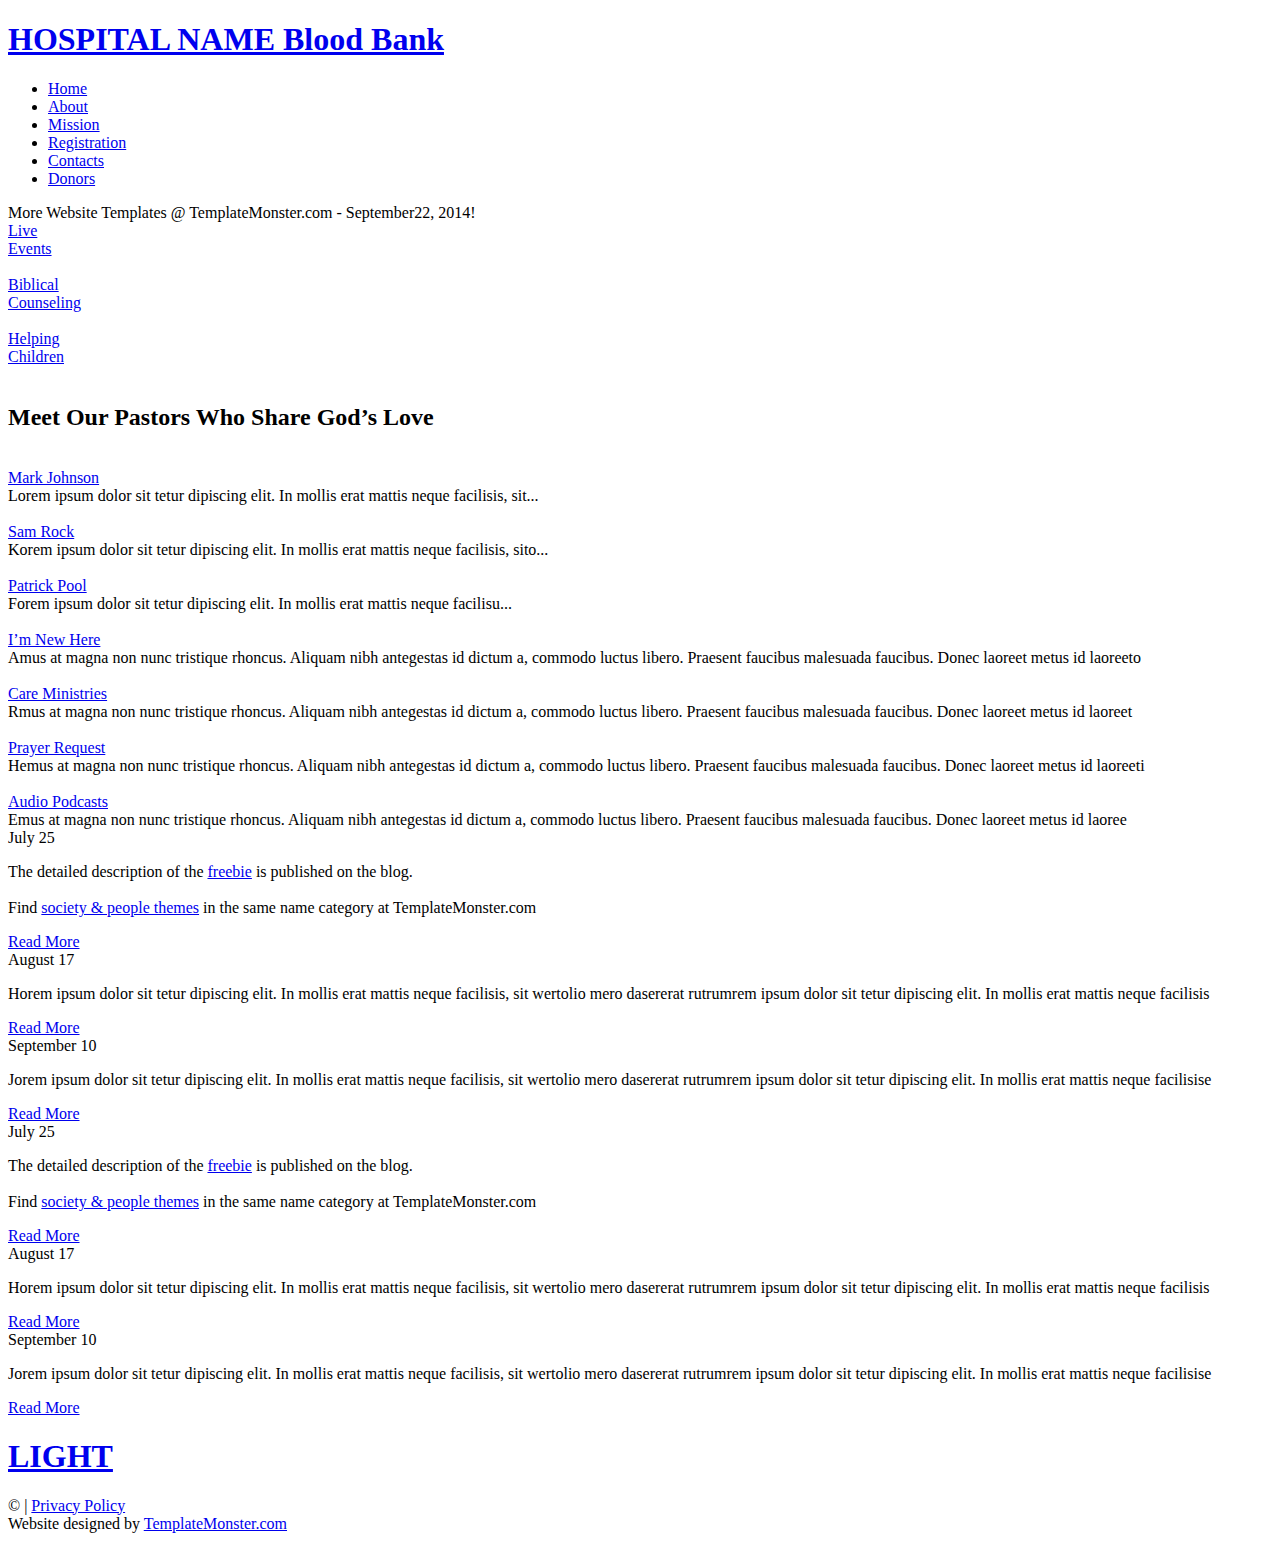
==== indexhome.html @ 6d8d7fb8 "Add files via upload" ====
<!DOCTYPE html>
<html lang="en">
<head>
<title>Home</title>
<meta charset="utf-8">
<meta name = "format-detection" content = "telephone=no" />
<link rel="icon" href="images/favicon.ico">
<link rel="shortcut icon" href="images/favicon.ico" />
<link rel="stylesheet" href="css/owl.carousel.css">
<link rel="stylesheet" href="css/camera.css">
<link rel="stylesheet" href="css/style.css">
<script src="js/jquery.js"></script>
<script src="js/jquery-migrate-1.1.1.js"></script>
<script src="js/jquery.easing.1.3.js"></script>
<script src="js/script.js"></script> 
<script src="js/superfish.js"></script>
<script src="js/jquery.equalheights.js"></script>
<script src="js/jquery.mobilemenu.js"></script>
<script src="js/tmStickUp.js"></script>
<script src="js/jquery.ui.totop.js"></script>
<script src="js/camera.js"></script>
<script src="js/owl.carousel.js"></script> 
<!--[if (gt IE 9)|!(IE)]><!-->
<script src="js/jquery.mobile.customized.min.js"></script>
<!--<![endif]-->
<script>
 $(window).load(function(){
  $().UItoTop({ easingType: 'easeOutQuart' });
  $('#stuck_container').tmStickUp({});  

  $('#camera_wrap').camera({
    loader: false,
    pagination: false ,
    minHeight: '400',
    thumbnails: false,
    height: '38.07291666666667%',
    caption: false,
    navigation: true,
    fx: 'mosaic'
  });

  $("#owl").owlCarousel({
    items : 3, //10 items above 1000px browser width
    itemsDesktop : [995,1], //5 items between 1000px and 901px
    itemsDesktopSmall : [767, 1], // betweem 900px and 601px
    itemsTablet: [700, 1], //2 items between 600 and 0
    itemsMobile : [479, 1], // itemsMobile disabled - inherit from itemsTablet option
    navigation : true,
    pagination :  false
  }); 
 }); 
</script>
<!--[if lt IE 8]>
 <div style=' clear: both; text-align:center; position: relative;'>
   <a href="http://windows.microsoft.com/en-US/internet-explorer/products/ie/home?ocid=ie6_countdown_bannercode">
     <img src="http://storage.ie6countdown.com/assets/100/images/banners/warning_bar_0000_us.jpg" border="0" height="42" width="820" alt="You are using an outdated browser. For a faster, safer browsing experience, upgrade for free today." />
   </a>
</div>
<![endif]-->
<!--[if lt IE 9]>
<script src="js/html5shiv.js"></script>
<link rel="stylesheet" media="screen" href="css/ie.css">
<![endif]-->
</head>

<body class="page1" id="top">
<!--==============================
              header
=================================-->
<header>
  <div class="container_12">
    <div class="grid_12">
      <h1 class="logo">
        <a href="index.html">
          HOSPITAL NAME
          <span>Blood Bank</span>
        </a>
      </h1>
    </div>
    <div class="clear"></div>
  </div>
  <section id="stuck_container">
  <!--==============================
              Stuck menu
  =================================-->
    <div class="container_12">
        <div class="grid_12">          
          <div class="navigation">
            <nav>
              <ul class="sf-menu">
               <li class="current"><a href="indexhome.html">Home</a></li>
               <li><a href="about.html">About</a></li>
               <li><a href="mission.html">Mission</a></li>
               <li><a href="registration.html">Registration</a></li>
               <li><a href="contacts.html">Contacts</a></li>
               <li><a href="index.html">Donors</a></li>              </ul>
            </nav>
            <div class="clear"></div>
          </div>       
         <div class="clear"></div>  
     </div> 
     <div class="clear"></div>
    </div> 
  </section>
</header>
<section class="slider_wrapper">
  <div id="camera_wrap" class="">
    <div data-src="images/slide.jpg"></div>
    <div data-src="images/slide1.jpg"></div>
    <div data-src="images/slide2.jpg"></div>  
  </div>  
</section> 
<!--=====================
          Content
======================-->
<section id="content"><div class="ic">More Website Templates @ TemplateMonster.com - September22, 2014!</div>
  <div class="container_12">
    <div class="grid_4">
      <div class="banner">
        <a href="#" class="banner_title">Live <br>
Events</a>
        <div class="maxheight"><img src="images/icon1.png" alt=""></div>
      </div>
    </div>
    <div class="grid_4">
      <div class="banner">
        <a href="#" class="banner_title">Biblical <br>
Counseling</a>
        <div class="maxheight"><img src="images/icon2.png" alt=""></div>
      </div>
    </div>
    <div class="grid_4">
      <div class="banner">
        <a href="#" class="banner_title">Helping <br>
Children</a>
        <div class="maxheight"><img src="images/icon3.png" alt=""></div>
      </div>
    </div>
    <div class="clear"></div>
  </div>
  <article class="block-1">
    <div class="container_12">
      <div class="grid_12">
        <h2>Meet Our Pastors Who Share God’s Love</h2>
      </div>
      <div class="grid_4">
        <img src="images/page1_img1.jpg" alt="">
        <div class="extra_wrapper">
          <div class="block-1_title"><a href="#">Mark Johnson</a></div>
          Lorem ipsum dolor sit tetur dipiscing elit. In mollis erat mattis neque facilisis, sit... 
        </div>
      </div>
      <div class="grid_4">
        <img src="images/page1_img2.jpg" alt="">
        <div class="extra_wrapper">
          <div class="block-1_title"><a href="#">Sam Rock</a></div>
          Korem ipsum dolor sit tetur dipiscing elit. In mollis erat mattis neque facilisis, sito... 
        </div>

      </div>
      <div class="grid_4">
        <img src="images/page1_img3.jpg" alt="">
        <div class="extra_wrapper">
          <div class="block-1_title"><a href="#">Patrick Pool</a></div>
          Forem ipsum dolor sit tetur dipiscing elit. In mollis erat mattis neque facilisu... 
        </div>
      </div>
      <div class="clear"></div>
    </div>
  </article>
  <div class="container_12">
    <div class="grid_6">
      <div class="block-2">
        <img src="images/b_icon1.png" alt="">
        <div class="text1"><a href="#">I’m New Here</a></div>
        Amus at magna non nunc tristique rhoncus. Aliquam nibh antegestas id dictum a, commodo luctus libero. Praesent faucibus malesuada faucibus. Donec laoreet metus id laoreeto 
      </div>
    </div>
    <div class="grid_6">
      <div class="block-2">
        <img src="images/b_icon2.png" alt="">
        <div class="text1"><a href="#">Care Ministries</a></div>
        Rmus at magna non nunc tristique rhoncus. Aliquam nibh antegestas id dictum a, commodo luctus libero. Praesent faucibus malesuada faucibus. Donec laoreet metus id laoreet 
      </div>
    </div>
    <div class="grid_6">
      <div class="block-2">
        <img src="images/b_icon3.png" alt="">
        <div class="text1"><a href="#">Prayer Request</a></div>
        Hemus at magna non nunc tristique rhoncus. Aliquam nibh antegestas id dictum a, commodo luctus libero. Praesent faucibus malesuada faucibus. Donec laoreet metus id laoreeti 
      </div>
    </div>
    <div class="grid_6">
      <div class="block-2">
        <img src="images/b_icon4.png" alt="">
        <div class="text1"><a href="#">Audio Podcasts</a></div>
        Emus at magna non nunc tristique rhoncus. Aliquam nibh antegestas id dictum a, commodo luctus libero. Praesent faucibus malesuada faucibus. Donec laoreet metus id laoree 
      </div>
    </div>
    <div class="clear"></div>
  </div>
  <div class="clear sep-1"></div>
  <article class="carousel_wrapper">
    <div class="container_12">
      <div class="grid_12">
        <div id="owl">
          <div class="item">
            <div class="banner">
              <div class="banner_title">July 25</div>
              <p>The detailed description of the <a href="http://blog.templatemonster.com/free-website-templates/" rel="nofollow" class="color2">freebie</a> is published on the blog. <br><br>
              Find <a href="http://www.templatemonster.com/properties/topic/society-people/" rel="nofollow" class="color2">society &amp; people themes</a> in the same name category at TemplateMonster.com</p>
              <a href="#" class="owl_link">Read More</a>
            </div>
          </div>
          <div class="item">
            <div class="banner">
              <div class="banner_title">August 17</div>
              
              <p>Horem ipsum dolor sit tetur dipiscing elit. In mollis erat mattis neque facilisis, sit wertolio mero dasererat rutrumrem ipsum dolor sit tetur dipiscing elit. In mollis erat mattis neque facilisis</p>
              <a href="#" class="owl_link">Read More</a>
            </div>
          </div>
          <div class="item">
            <div class="banner">
              <div class="banner_title">September 10</div>
              <p>Jorem ipsum dolor sit tetur dipiscing elit. In mollis erat mattis neque facilisis, sit wertolio mero dasererat rutrumrem ipsum dolor sit tetur dipiscing elit. In mollis erat mattis neque facilisise </p>
              <a href="#" class="owl_link">Read More</a>
            </div>
          </div>
          <div class="item">
            <div class="banner">
              <div class="banner_title">July 25</div>
              <p>The detailed description of the <a href="http://blog.templatemonster.com/free-website-templates/" rel="nofollow" class="color2">freebie</a> is published on the blog. <br><br>
              Find <a href="http://www.templatemonster.com/properties/topic/society-people/" rel="nofollow" class="color2">society &amp; people themes</a> in the same name category at TemplateMonster.com</p>
              <a href="#" class="owl_link">Read More</a>
            </div>
          </div>
          <div class="item">
            <div class="banner">
              <div class="banner_title">August 17</div>
              
              <p>Horem ipsum dolor sit tetur dipiscing elit. In mollis erat mattis neque facilisis, sit wertolio mero dasererat rutrumrem ipsum dolor sit tetur dipiscing elit. In mollis erat mattis neque facilisis</p>
              <a href="#" class="owl_link">Read More</a>
            </div>
          </div>
          <div class="item">
            <div class="banner">
              <div class="banner_title">September 10</div>
              <p>Jorem ipsum dolor sit tetur dipiscing elit. In mollis erat mattis neque facilisis, sit wertolio mero dasererat rutrumrem ipsum dolor sit tetur dipiscing elit. In mollis erat mattis neque facilisise </p>
              <a href="#" class="owl_link">Read More</a>
            </div>
          </div>
        </div>
      </div>
      <div class="clear"></div>
    </div>
  </article>
</section>
<!--==============================
              footer
=================================-->
<footer id="footer">
  <div class="container_12">
    <div class="grid_12"> 
      <h1 class="logo">
        <a href="indexhome.html">
          LIGHT
        </a>
      </h1>
      <div class="socials">
        <a href="#" class="fa fa-twitter"></a>
        <a href="#" class="fa fa-facebook"></a>
        <a href="#" class="fa fa-google-plus"></a>
        <a href="#" class="fa fa-pinterest"></a>
      </div>
      <div class="sub-copy">&copy; <span id="copyright-year"></span>| <a href="#">Privacy Policy</a> <br> Website designed by <a href="http://www.templatemonster.com/" rel="nofollow">TemplateMonster.com</a></div>
    </div>
    <div class="clear"></div>
  </div>  
</footer>
<a href="#" id="toTop" class="fa fa-angle-up"></a>
</body>
</html>
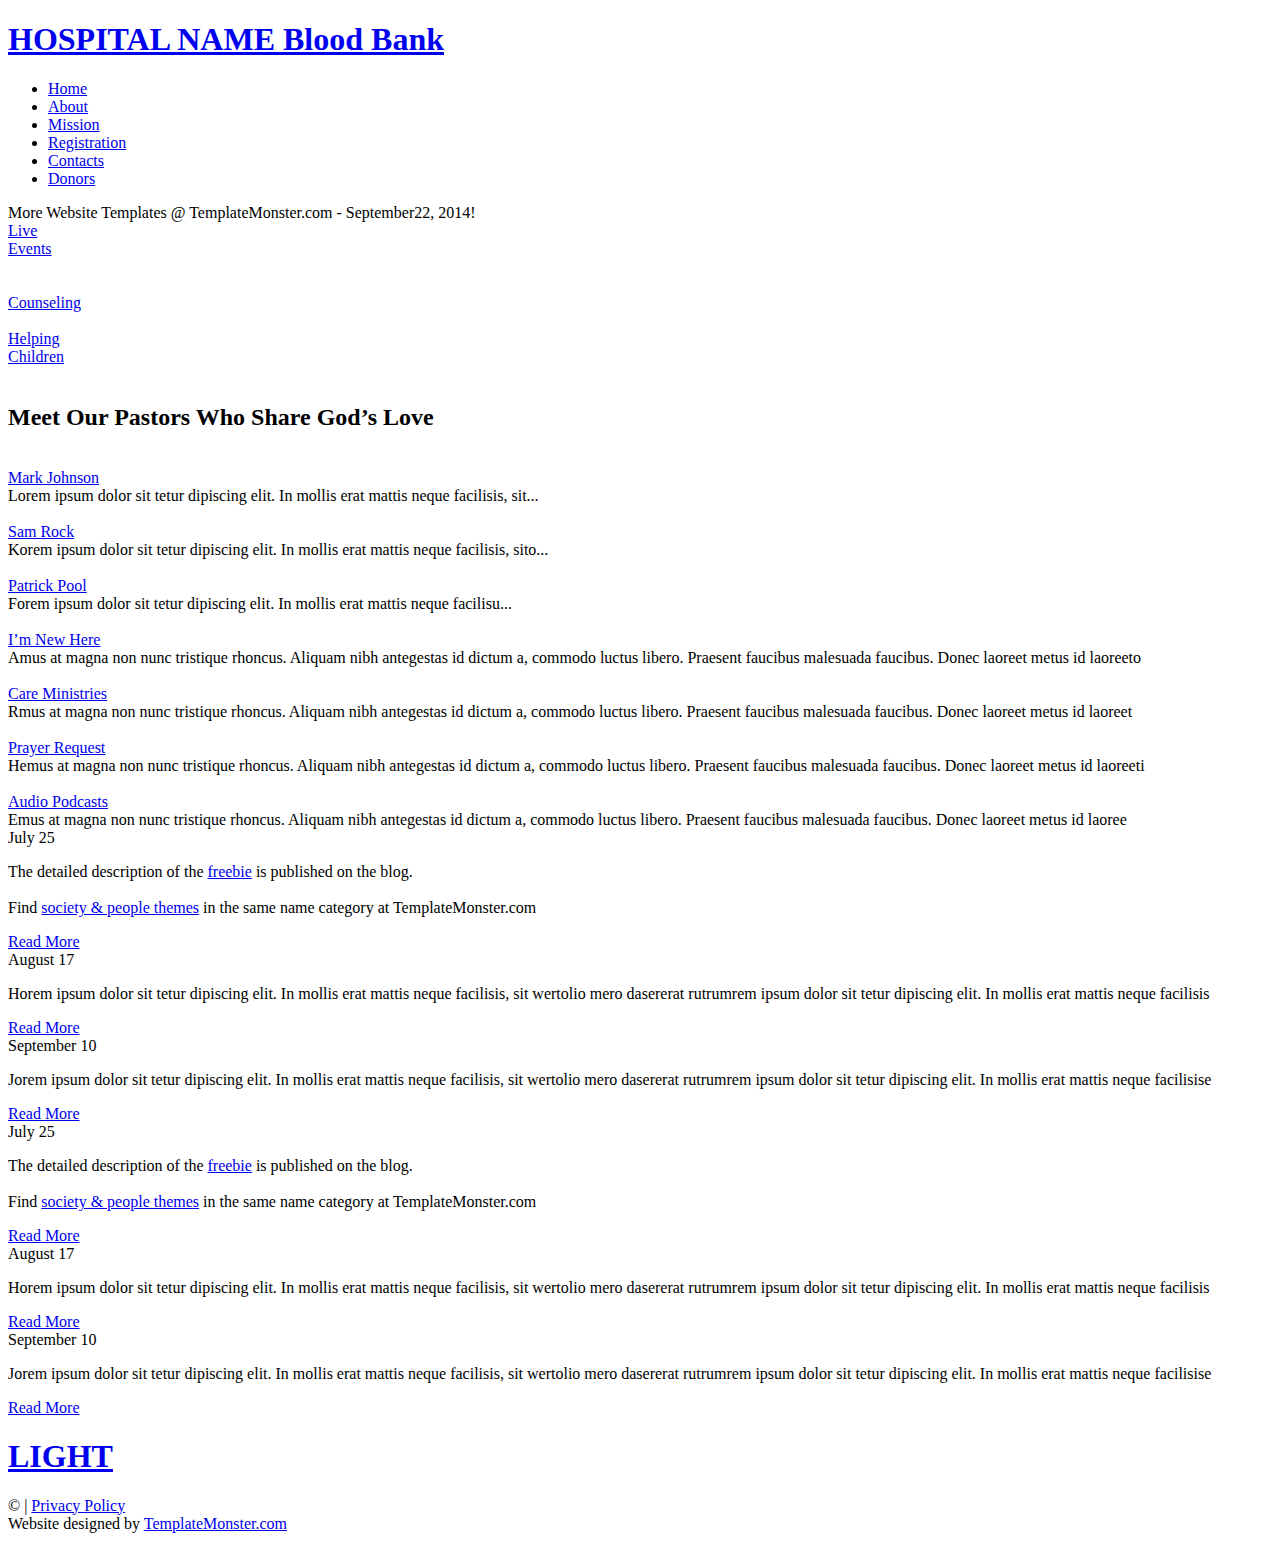
==== commit 1cca7568: "Add files via upload" ====
--- a/indexhome.html
+++ b/indexhome.html
@@ -124,7 +124,7 @@
     </div>
     <div class="grid_4">
       <div class="banner">
-        <a href="#" class="banner_title">Biblical <br>
+        <a href="#" class="banner_title"> <br>
 Counseling</a>
         <div class="maxheight"><img src="images/icon2.png" alt=""></div>
       </div>
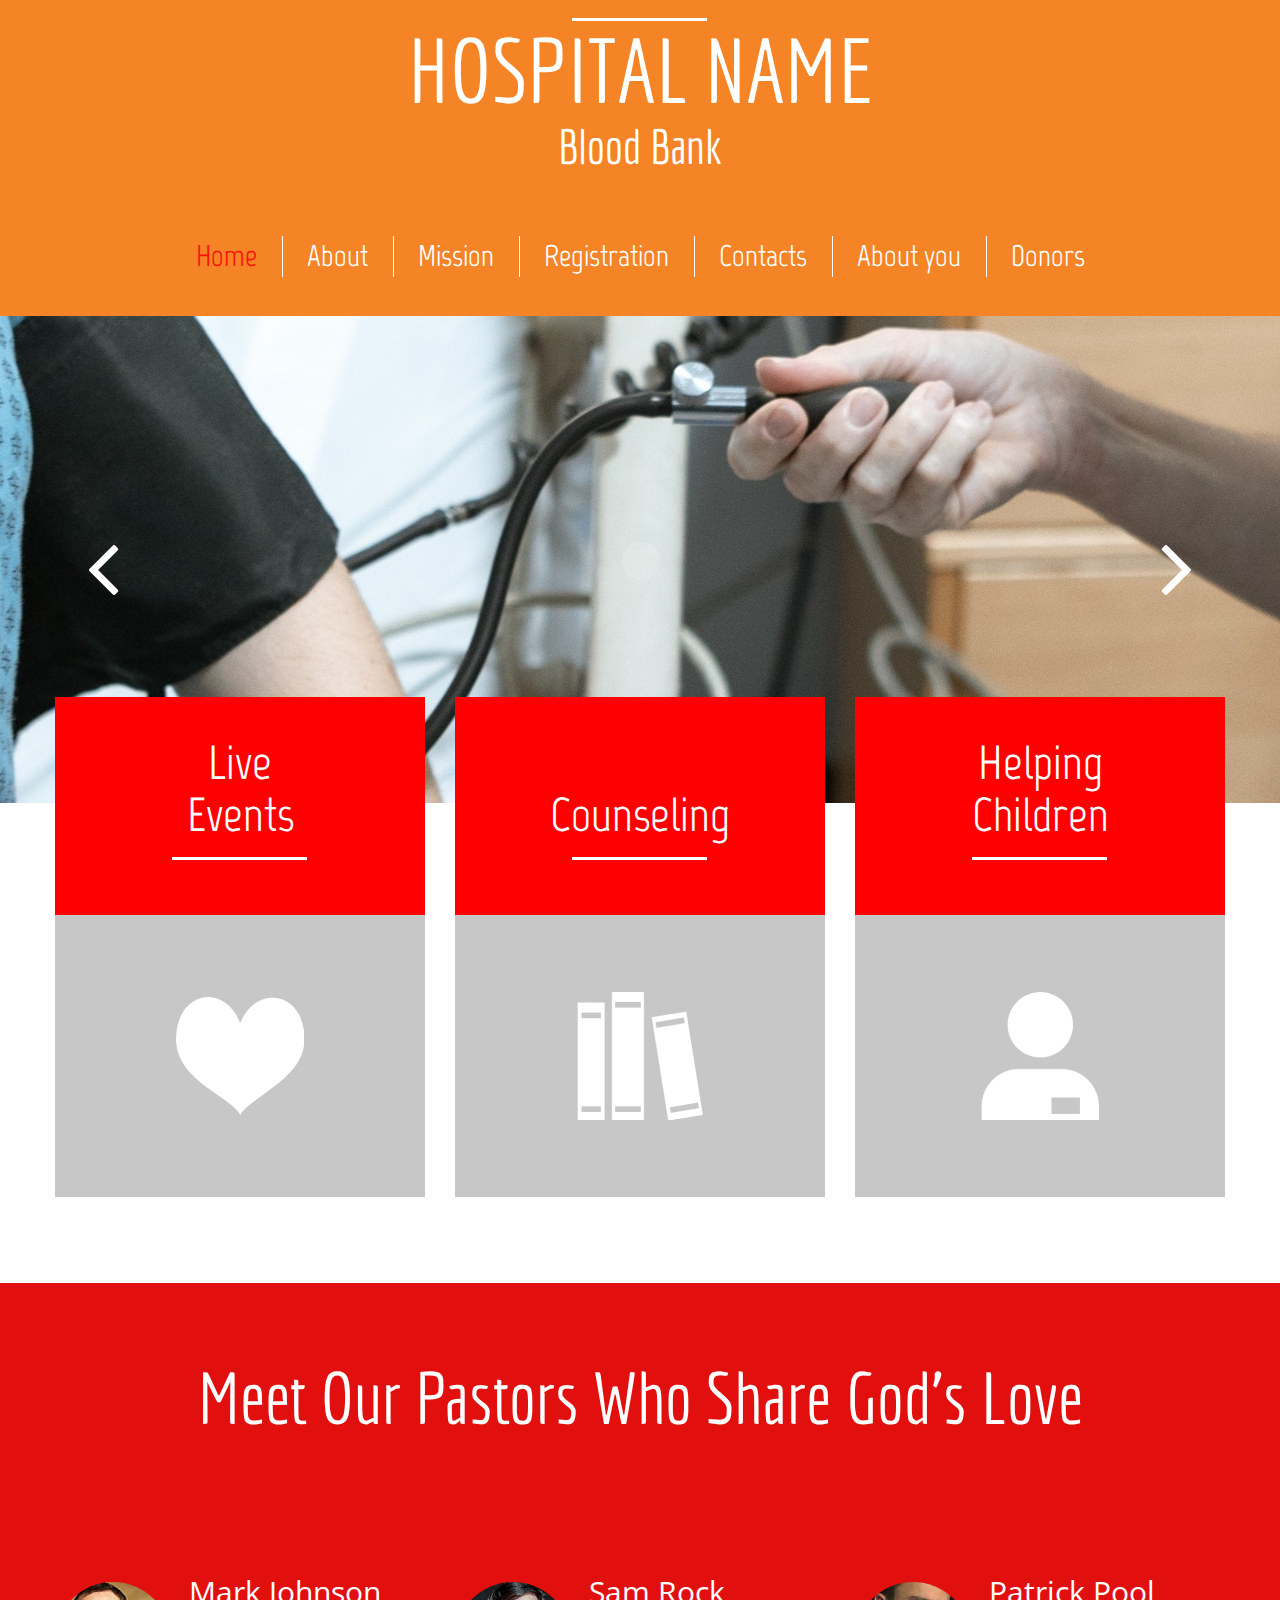
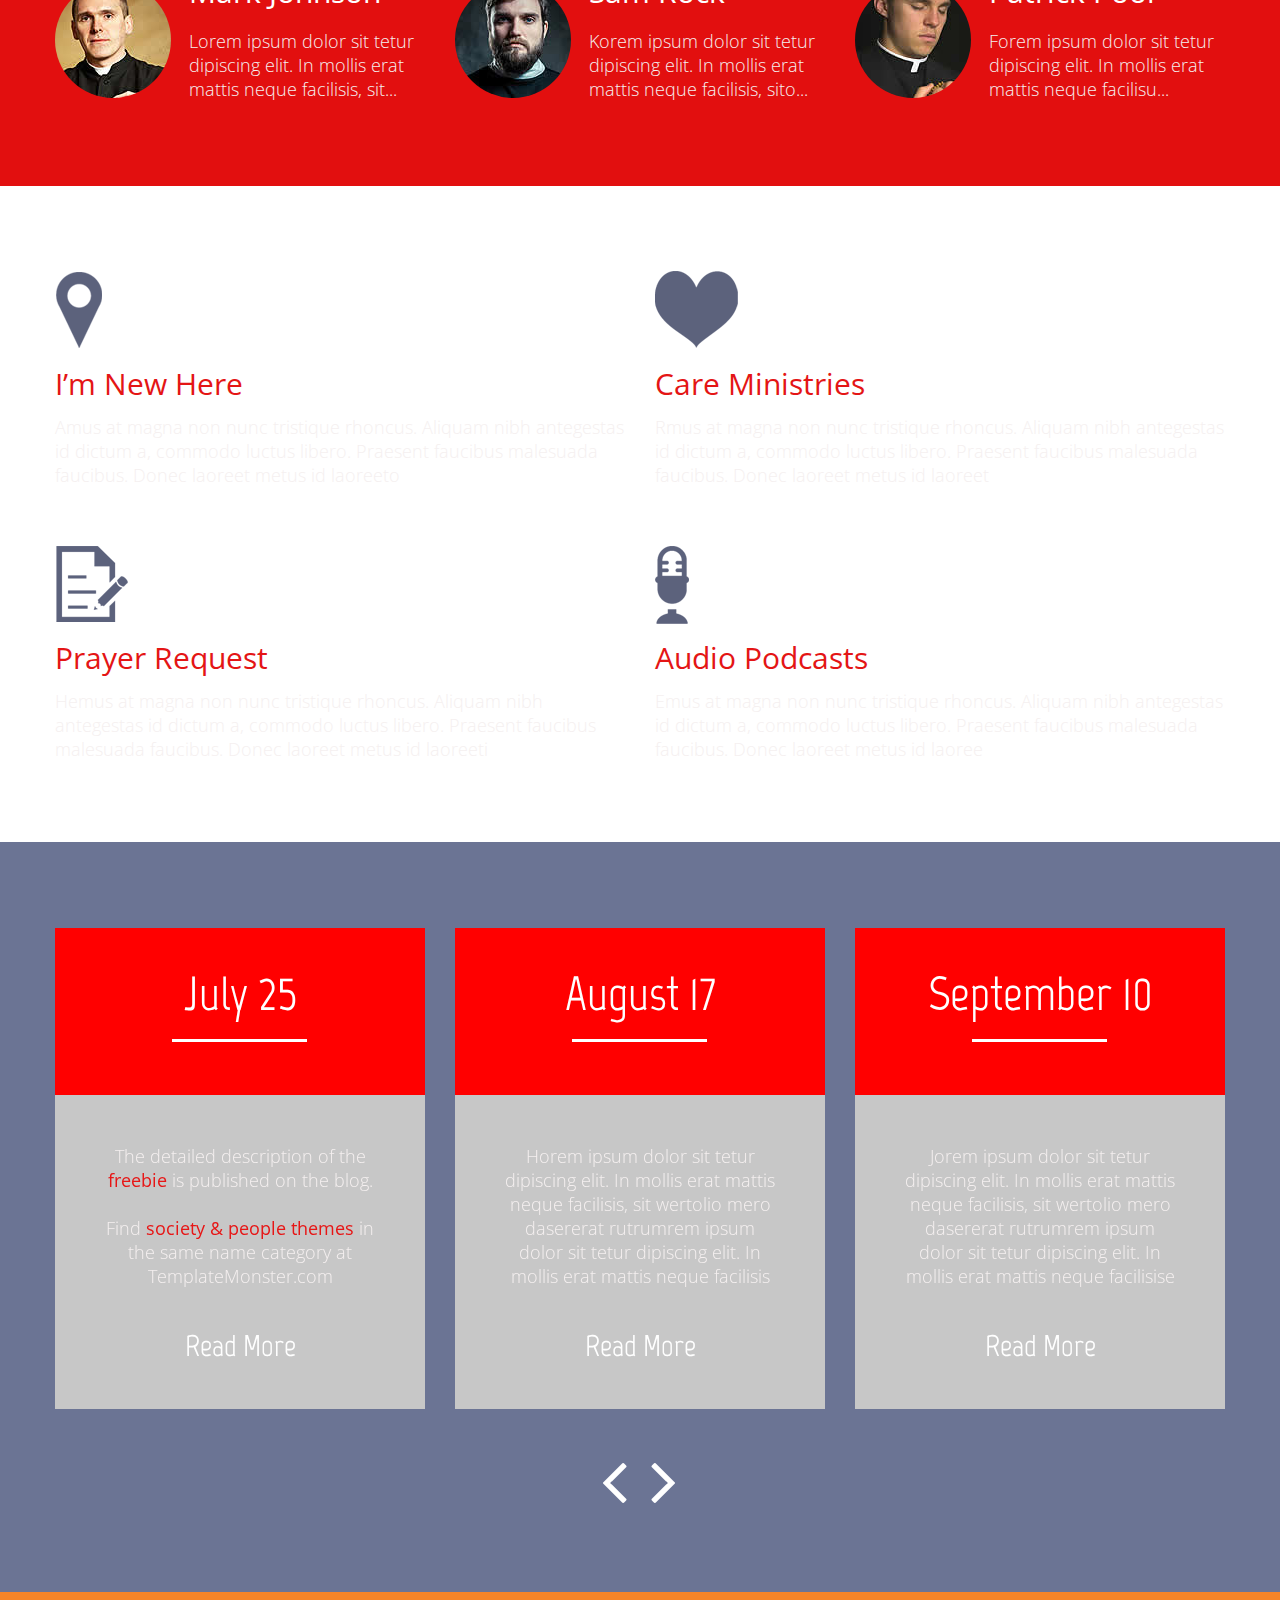
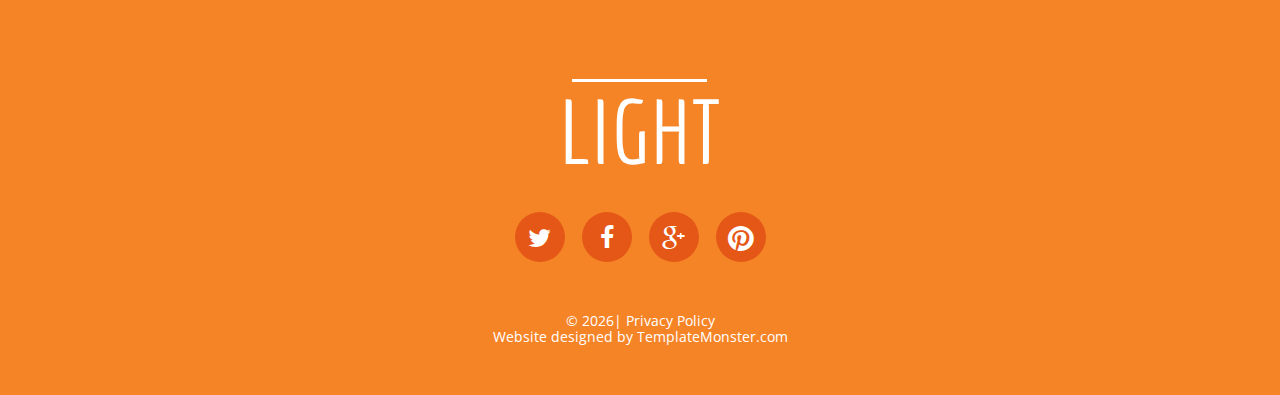
==== commit 47cd42d7: "Update indexhome.html" ====
--- a/indexhome.html
+++ b/indexhome.html
@@ -93,6 +93,7 @@
                <li><a href="mission.html">Mission</a></li>
                <li><a href="registration.html">Registration</a></li>
                <li><a href="contacts.html">Contacts</a></li>
+               <li><a href="cookies.html">About you</a></li>
                <li><a href="index.html">Donors</a></li>              </ul>
             </nav>
             <div class="clear"></div>
--- a/css/camera.css
+++ b/css/camera.css
@@ -0,0 +1,382 @@
+
+
+ /**************************
+*
+*	GENERAL
+*
+**************************/
+
+
+.slider_wrapper {
+	position: relative;
+	text-align: left;
+}
+
+.camera_target_content {
+	overflow: visible !important;
+
+}
+
+.camera_wrap {
+	display: none;
+	position: relative;
+	overflow: visible !important;
+	z-index: 0;
+	margin-bottom: 0 !important;
+}
+
+
+.camera_wrap img {
+	max-width: 10000px;
+}
+
+.camera_fakehover {
+	height: 100%;
+	min-height: 60px;
+	position: relative;
+	width: 100%;
+}
+
+.camera_src {
+	display: none;
+}
+.cameraCont, .cameraContents {
+	height: 100%;
+	position: relative;
+	width: 100%;
+	z-index: 1;
+}
+.cameraSlide {
+	bottom: 0;
+	left: 0;
+	position: absolute;
+	right: 0;
+	top: 0;
+	width: 100%;
+}
+.cameraContent {
+	bottom: 0;
+	display: none;
+	left: 0;
+	position: absolute;
+	right: 0;
+	top: 0;
+	width: 100%;
+}
+.camera_target {
+	bottom: 0;
+	height: 100%;
+	left: 0;
+	overflow: hidden;
+	position: absolute;
+	right: 0;
+	text-align: left;
+	top: 0;
+	width: 100%;
+	z-index: 0;
+}
+.camera_overlayer {
+	bottom: 0;
+	height: 100%;
+	left: 0;
+	overflow: hidden;
+	position: absolute;
+	right: 0;
+	top: 0;
+	width: 100%;
+	z-index: 0;
+}
+.camera_target_content {
+	bottom: 0;
+	left: 0;
+	overflow: hidden;
+	position: absolute;
+	right: 0;
+	top: 0;
+	z-index: 2;
+}
+.camera_target_content .camera_link {
+    background: url(../images/blank.gif);
+	display: block;
+	height: 100%;
+	text-decoration: none;
+}
+.camera_loader {
+    background: #fff url(../images/camera-loader.gif) no-repeat center;
+	background: rgba(255, 255, 255, 0.9) url(../images/camera-loader.gif) no-repeat center;
+	border: 1px solid #ffffff;
+	border-radius: 18px;
+	height: 36px;
+	left: 50%;
+	overflow: hidden;
+	position: absolute;
+	margin: -18px 0 0 -18px;
+	top: 50%;
+	width: 36px;
+	z-index: 3;
+}
+
+.camera_nav_cont {
+	height: 65px;
+	overflow: hidden;
+	position: absolute;
+	right: 9px;
+	top: 15px;
+	width: 120px;
+	z-index: 4;
+}
+.camerarelative {
+	overflow: hidden;
+	position: relative;
+}
+.imgFake {
+	cursor: pointer;
+}
+.camera_commands > .camera_stop {
+	display: none;	
+}
+
+
+.slide_wrapper .camera_prev{
+	background: url(../images/prevnext_bg.png) 0 0 repeat;
+	width: 70px;	
+	top: 0 !important;
+	height: auto !important;
+	bottom: 0;
+	left: -80px;
+	display: block;
+	position: absolute;
+	opacity: 1 !important;
+	transition: 0.5s ease;
+	-o-transition: 0.5s ease;
+	-webkit-transition: 0.5s ease;
+}
+
+.slide_wrapper .camera_prev>span {
+	background: url(../images/prev.png) center 0 no-repeat;
+	top: 50%;
+		
+	margin-top: -10px;
+	position: absolute;
+	display: block;
+	height: 20px;
+	left: 0;
+	right: 0;
+}
+
+.slide_wrapper .camera_next>span {
+	background: url(../images/next.png) center 0 no-repeat;
+	top: 50%;
+	margin-top: -10px;
+	position: absolute;
+	display: block;
+	left: 0;
+	right: 0;
+	height: 20px;
+}
+
+
+
+.slide_wrapper .camera_next {
+	background: url(../images/prevnext_bg.png) 0 0 repeat;
+	width: 70px;	
+	top: 0  !important;
+	bottom: 0;
+	height: auto !important;
+
+	right: -80px;
+	display: block;
+	position: absolute;
+	opacity: 1 !important;
+	transition: 0.5s ease;
+	-o-transition: 0.5s ease;
+	-webkit-transition: 0.5s ease;
+}
+
+.camera_thumbs_cont {
+	z-index: 900;
+	position: absolute;
+	bottom: 0;
+	left: 0;
+	right: 0;
+}
+
+
+.camera_thumbs_cont > div {
+	float: left;
+	width: 100%;
+
+}
+.camera_thumbs_cont ul {
+	background: url(../images/thumb_bg.png) 0 0 repeat;
+	overflow: hidden;
+	position: relative;
+	width: 100% !important;
+	margin: 0 !important;
+	margin-left: 0px !important;
+	left: 0% !important;
+	margin-top: 0px !important;
+	text-align: center;
+	padding: 10px 0 10px;
+}
+.camera_thumbs_cont ul li {
+	background-color: transparent;
+	display: inline-block;
+	font-size: 0;
+	line-height: 0;
+	transition: 0.5s ease;
+	-o-transition: 0.5s ease;
+	-webkit-transition: 0.5s ease;
+}
+
+.camera_thumbs_cont ul li+li  {
+	margin-left: 11px !important;
+}
+.camera_thumbs_cont ul li > img {
+	cursor: pointer;
+	opacity: 1 !important;
+	vertical-align:bottom;
+	transition: 0.5s ease;
+	-o-transition: 0.5s ease;
+	-webkit-transition: 0.5s ease;
+}
+
+
+
+
+
+.camera_thumbs_cont ul li:hover, .camera_thumbs_cont ul li.cameracurrent {
+	opacity: 0.5;
+}
+.camera_clear {
+	display: block;
+	clear: both;
+}
+.showIt {
+	display: none;
+}
+.camera_clear {
+	clear: both;
+	display: block;
+	height: 1px;
+	margin: -1px 0 25px;
+	position: relative;
+	text-align: right;
+}
+
+
+
+.caption {
+	position: absolute;
+	text-align: center;
+	right: 0;
+	left: 0;
+	font-weight: normal;
+	top: 50%;
+	margin-top: -142px;
+	right: 0;
+	-moz-box-sizing: border-box;
+	-webkit-box-sizing: border-box;
+	-o-box-sizing: border-box;
+	box-sizing: border-box;
+}
+
+.caption h2 {
+	margin-bottom: 0;
+	padding-top: 0;
+	color: #fff;
+}
+
+.caption .btn {
+	margin-top: 60px;
+}
+
+
+
+/**************************
+*
+*	COLORS & SKINS
+*
+**************************/
+
+
+/*
+
+.camera_pag  {
+	display: block;
+	position: absolute;
+	bottom: 90px;
+	left: 0;
+	right: 0;
+	overflow: hidden;
+	z-index: 999;
+	text-align: left;
+
+}
+
+.camera_pag_ul {
+ 	overflow: hidden;
+ 	text-align: center;
+ 	font-size: 0;
+ 	line-height: 0;
+
+
+}
+
+.camera_pag ul li {
+	display: inline-block;
+}
+
+.camera_pag ul li+li {
+	margin-left: 13px;
+}
+
+.camera_pag ul li span {
+	background-color: #323232;
+	display: block;
+	width: 16px;
+	height: 16px;
+	background: url(../images/pagination.png) right 0 no-repeat;
+	overflow: hidden;
+	color: transparent;
+	text-indent: -100px;
+}
+
+.camera_pag ul li:hover span, .camera_pag ul li.cameracurrent span {
+	cursor: pointer;
+	background-position: 0 0;
+}
+
+*/
+
+
+.camera_prev, 
+.camera_next {
+	display: block;
+	position: absolute;
+	width: 30px;
+	height: 50px;
+	left: 89px;
+	cursor: pointer;
+	top: 50%;
+	margin-top: -15px;
+	z-index: 999;
+	background: url(../images/prevnext.png) 0 0 no-repeat;
+	transition: 0.5s ease;
+    -o-transition: 0.5s ease;
+    -webkit-transition: 0.5s ease;
+}
+
+.camera_next {
+	left: auto;
+	right: 89px;
+	background-position: right 0;
+}
+
+.camera_prev:hover,
+.camera_next:hover  {
+	opacity: 0.5;
+}
+
+
+
--- a/css/style.css
+++ b/css/style.css
@@ -0,0 +1,744 @@
+@import '../css/grid.css';
+@import '../css/font-awesome.css';
+@import url(//fonts.googleapis.com/css?family=Open+Sans:400);
+@import url(//fonts.googleapis.com/css?family=Open+Sans:700);
+@import url(//fonts.googleapis.com/css?family=Open+Sans:300);
+@import url(//fonts.googleapis.com/css?family=Open+Sans:300italic);
+@import url(//fonts.googleapis.com/css?family=Economica);
+@import url(//fonts.googleapis.com/css?family=Marvel:400);
+@import url(//fonts.googleapis.com/css?family=Marvel:700);
+.navigation {
+  z-index: 999;
+  position: relative;
+  padding: 5px 0 0;
+  font-family: 'Marvel', sans-serif;
+  font-weight: normal;
+}
+.navigation .sf-menu {
+  z-index: 990;
+  text-align: center;
+  position: relative;
+}
+.navigation nav {
+  position: relative;
+  padding: 0;
+}
+.select-menu {
+  display: none !important;
+}
+.sf-menu ul {
+  position: absolute;
+  top: -999px;
+  display: none;
+}
+.sf-menu > li > ul > li {
+  float: none;
+  position: static;
+}
+.sf-menu > li {
+  float: none;
+  display: inline-block;
+  font-weight: 300;
+  position: relative;
+  font-size: 30px;
+  line-height: 52px;
+}
+.sf-menu > li + li {
+  margin-left: 46px;
+}
+.sf-menu > li + li:after {
+  content: '';
+  background-color: #ffffff;
+  height: 5px;
+  width: 1px;
+  height: 41px;
+  position: absolute;
+  left: -25px;
+  top: 6px;
+}
+.sf-menu > li > a {
+  position: relative;
+  color: #ffffff;
+  text-align: center;
+}
+.sf-menu > li > a.sf-with-ul:after {
+  content: '';
+  position: absolute;
+  width: 5px;
+  bottom: 15px;
+  left: 50%;
+  bottom: -5px;
+  pointer-events: none;
+  z-index: 999;
+  width: 0;
+  height: 0;
+  border-style: solid;
+  border-width: 3px 3px 0 3px;
+  border-color: #fff transparent transparent transparent;
+}
+.sf-menu > li.sfHover > a,
+.sf-menu > li.current > a,
+.sf-menu > li > a:hover {
+  color: #fa1109;
+}
+#stuck_container {
+  -webkit-transition: all 0.4s ease;
+  -moz-transition: all 0.4s ease;
+  -ms-transition: all 0.4s ease;
+  -o-transition: all 0.4s ease;
+  transition: all 0.4s ease;
+  z-index: 998 !important;
+  padding-bottom: 7px;
+}
+#stuck_container .isStuck {
+  -webkit-transition: all 0.2s ease;
+  -moz-transition: all 0.2s ease;
+  -ms-transition: all 0.2s ease;
+  -o-transition: all 0.2s ease;
+  transition: all 0.2s ease;
+}
+#stuck_container .isStuck .menuBox {
+  margin: 0;
+  -webkit-transition: 0.4s ease;
+  transition: 0.4s ease;
+}
+@media only screen and (min-width: 979px) {
+  .isStuck {
+    background-color: rgb(230, 117, 11);
+    box-shadow: 0 5px 5px rgba(233, 13, 13, 0.877);
+  }
+}
+@media only screen and (max-width: 979px) {
+  #stuck_container {
+    position: relative !important;
+    box-shadow: none;
+  }
+  .pseudoStickyBlock {
+    height: 0 !important;
+  }
+}
+html {
+  width: 100%;
+}
+a[href^="tel:"] {
+  color: inherit;
+  text-decoration: none;
+}
+sss * {
+  -webkit-text-size-adjust: none;
+}
+body {
+  position: relative;
+  background: #f58427;
+  color: #f5f0f0;
+  font: 300 18px/24px 'Open Sans', sans-serif;
+}
+.ic {
+  border:0;
+  float:right;
+  background:#fff;
+  color:rgb(95, 64, 64);
+  width:50%;
+  line-height:10px;
+  font-size:10px;
+  margin:-220% 0 0 0;
+  overflow:hidden;
+  padding:0
+}
+strong {
+  font-weight: 700;
+}
+address {
+  font-style: normal;
+}
+p {
+  margin-bottom: 24px;
+}
+input,
+textarea {
+  border-radius: 0 !important;
+  outline: none !important;
+  -webkit-appearance: none;
+}
+img {
+  max-width: 100%;
+}
+/****Heads****/
+h1,
+h2,
+h3,
+h4,
+h5,
+h6 {
+  font-weight: 400;
+  color: #df1717;
+  font-family: 'Economica', sans-serif;
+}
+h2 {
+  font-size: 72px;
+  line-height: 52px;
+  padding-top: 86px;
+  margin-bottom: 71px;
+}
+h3 {
+  font: bold 48px/52px 'Marvel', sans-serif;
+  color: #db1818;
+  padding-top: 44px;
+  margin-bottom: 28px;
+}
+/****Lists****/
+ul {
+  padding: 0;
+  margin: 0;
+  list-style: none;
+}
+.list-1 li {
+  padding-top: 16px;
+}
+.list-1 li .count {
+  background-color: #e41515;
+  color: #f58427;
+  display: inline-block;
+  width: 47px;
+  height: 47px;
+  border-radius: 500px;
+  font-weight: normal;
+  font-size: 30px;
+  line-height: 43px;
+  text-align: center;
+  margin-bottom: 21px;
+}
+.list-1 li + li {
+  margin-top: 43px;
+}
+.list-1.lst__1 li + li {
+  margin-top: 0;
+}
+.list-2 {
+  padding-top: 13px;
+}
+.list-2 li {
+  padding-left: 42px;
+  color: #e71616;
+  position: relative;
+}
+.list-2 li:after {
+  background-color: #ffffff;
+  content: '';
+  width: 12px;
+  height: 12px;
+  border-radius: 500px;
+  background-color: #ec3616;
+  left: 1px;
+  top: 8px;
+  position: absolute;
+}
+.list-2 li + li {
+  margin-top: 6px;
+}
+/****Links****/
+a {
+  text-decoration: none;
+  color: inherit;
+  outline: none;
+  -webkit-transition: 0.5s ease;
+  transition: 0.5s ease;
+}
+a:hover {
+  color: #e45615;
+}
+.link-1 {
+  display: inline-block;
+  color: #e45716;
+  font: 30px/52px 'Marvel', sans-serif;
+  margin-top: 5px;
+}
+.link-1:hover {
+  color: #e20f0f;
+}
+.link-1.white {
+  margin-top: 33px;
+}
+.link-1.white:hover {
+  color: #f58427;
+}
+/****classes****/
+.mb0 {
+  margin-bottom: 0px !important;
+}
+.m0 {
+  margin: 0 !important;
+}
+.pad0 {
+  padding: 0 !important;
+}
+.img_inner {
+  max-width: 100%;
+  -webkit-box-sizing: border-box;
+  -moz-box-sizing: border-box;
+  box-sizing: border-box;
+  margin-bottom: 39px;
+  margin-top: 16px;
+  border-radius: 0 !important;
+}
+.img_inner.offset__1 {
+  margin-bottom: 11px;
+}
+.img_inner.offset__1 + .text1 {
+  padding-bottom: 2px;
+}
+.img_inner.offset__2 {
+  margin-top: 13px !important;
+  margin-bottom: 21px !important;
+}
+.img_inner.fleft {
+  float: left;
+  width: auto !important;
+  margin-right: 30px;
+  margin-bottom: 0px;
+}
+.img_inner.fleft.noresize {
+  margin-right: 20px;
+  margin-top: 4px;
+}
+.img_inner.img_fright {
+  position: relative;
+  top: 7px;
+  float: right;
+  margin-left: 20px;
+  margin-bottom: 40px;
+}
+.oh {
+  overflow: hidden;
+}
+.fwn {
+  font-weight: normal;
+}
+.fright {
+  float: right !important;
+}
+.upp {
+  text-transform: uppercase;
+}
+.alright {
+  text-align: right;
+}
+.ta__center {
+  text-align: center;
+}
+.ta__left {
+  text-align: left;
+}
+.td__underline {
+  text-decoration: underline;
+}
+.ta__right {
+  text-align: right;
+}
+.fw_med {
+  font-weight: 500;
+}
+.wrapper,
+.extra_wrapper {
+  overflow: hidden;
+}
+.clear {
+  float: none !important;
+  clear: both;
+}
+.oh {
+  overflow: hidden;
+}
+.nowrap {
+  white-space: nowrap;
+}
+.rel {
+  position: relative;
+}
+/*header*/
+header {
+  color: #ffffff;
+  display: block;
+  position: relative;
+  z-index: 999;
+  padding: 18px 0 28px;
+}
+header .rel {
+  z-index: 999;
+}
+h1 {
+  text-align: center;
+  position: relative;
+  text-transform: uppercase;
+  color: #ffffff;
+  z-index: 999;
+  font-size: 90px;
+  line-height: 52px;
+  margin-bottom: 8px;
+  padding: 26px 0 45px;
+  letter-spacing: normal;
+}
+h1 a {
+  -webkit-transition: 0s ease;
+  transition: 0s ease;
+}
+h1 a:hover {
+  color: #ffffff;
+}
+h1 span {
+  padding-top: 24px;
+  text-transform: none;
+  display: block;
+  font-size: 48px;
+}
+h1:after {
+  position: absolute;
+  content: '';
+  background-color: #ffffff;
+  width: 135px;
+  height: 3px;
+  top: 0;
+  left: 50%;
+  margin-left: -68px;
+}
+/****Content****/
+#content {
+  background-color: #ffffff;
+}
+/****Non suppage set****/
+.page1 header {
+  padding-bottom: 27px;
+}
+/****Blocks****/
+.banner {
+  margin-top: -106px;
+  margin-bottom: 86px;
+  text-align: center;
+  background-color: #c7c7c7;
+}
+.banner .banner_title {
+  display: block;
+  font: 48px/52px 'Marvel', sans-serif;
+  color: #ffffff;
+  background-color: #f00;
+  padding: 39px 0 75px;
+  position: relative;
+}
+.banner .banner_title:after {
+  position: absolute;
+  content: '';
+  background-color: #ffffff;
+  width: 135px;
+  height: 3px;
+  bottom: 55px;
+  left: 50%;
+  margin-left: -68px;
+}
+.banner a.banner_title:hover {
+  background-color: #f58427;
+}
+.banner img {
+  padding: 77px 0;
+}
+.block-1 {
+  background-color: #e20f0f;
+  padding-bottom: 85px;
+  margin-bottom: 57px;
+}
+.block-1.white {
+  padding-top: 33px;
+}
+.block-1.white h3 {
+  margin-bottom: 5px;
+}
+.block-1.offset__1 {
+  margin-top: 38px;
+  padding-bottom: 22px;
+  margin-bottom: 0;
+}
+.block-1.offset__2 {
+  margin-top: 83px;
+  padding-bottom: 22px;
+  margin-bottom: 0;
+  padding-bottom: 70px;
+}
+.block-1.offset__2 h2 {
+  line-height: 72px;
+  padding-top: 76px;
+  margin-bottom: 0;
+  padding-bottom: 28px;
+}
+.block-1.offset__2 .list-1 .count {
+  float: left;
+  display: block;
+  margin-right: 26px;
+  position: relative;
+}
+.block-1.offset__2 .text1 {
+  margin-bottom: 16px;
+  color: #ffffff;
+  top: -5px;
+  position: relative;
+}
+.block-1.contacts {
+  padding-bottom: 54px;
+  margin-bottom: 0;
+}
+.block-1 img {
+  float: left;
+  border-radius: 500px;
+  margin-right: 18px;
+  margin-top: 16px;
+}
+.block-1 .block-1_title {
+  color: #ffffff;
+  font-size: 30px;
+  line-height: 52px;
+  font-weight: normal;
+  margin-bottom: 11px;
+}
+.block-1 h2 {
+  color: #ffffff;
+  text-align: center;
+  padding: 88px 0 72px;
+}
+.block-1 h3 {
+  padding-top: 48px;
+  margin-bottom: 28px;
+  color: #ffffff;
+}
+.block-2 {
+  padding-top: 20px;
+  padding-bottom: 30px;
+}
+.block-2 img {
+  margin-bottom: 6px;
+}
+.block-3 {
+  margin-bottom: 67px;
+}
+.block-4 {
+  margin-bottom: 86px;
+  background-color: #e27713;
+  color: #ffffff;
+  padding: 78px 310px 81px 28px;
+  margin-top: 16px;
+  position: relative;
+}
+.block-4 .block-4_title {
+  margin-bottom: 15px;
+  font: bold 48px/52px 'Marvel', sans-serif;
+}
+.block-4 a {
+  position: absolute;
+  right: 0;
+  top: 0;
+  bottom: 0;
+  width: 226px;
+  font-size: 36px;
+  line-height: 52px;
+  font-weight: normal;
+  background-color: #e45716;
+  text-align: center;
+  padding-top: 96px;
+}
+.block-4 a:hover {
+  background-color: #f00;
+}
+.block-4 a:before {
+  position: absolute;
+  width: 0;
+  height: 0;
+  border-style: solid;
+  border-width: 14px 0 14px 23px;
+  border-color: transparent transparent transparent #5c627c;
+  left: 0;
+  top: 50%;
+  margin-top: -14px;
+  content: '';
+}
+.banner-1 {
+  margin-top: 16px;
+  background-color: #f58427;
+  text-align: center;
+  margin-bottom: 85px;
+}
+.banner-1 .banner-1_bot {
+  padding: 38px 12px 52px;
+}
+.banner-1 .banner-1_bot .text1:after {
+  left: 50%;
+  margin-left: -67px;
+}
+.banner-2 {
+  margin-top: 57px;
+  background-color: #f00;
+  color: #ffffff;
+}
+.banner-2 .banner-2_bot {
+  padding: 14px 28px 28px;
+}
+.banner-2 .banner-2_title {
+  font-size: 36px;
+  line-height: 52px;
+  font-weight: normal;
+  margin-bottom: 4px;
+}
+.banner-2 img {
+  border-radius: 0 !important;
+  margin: 0 !important;
+  float: none !important;
+}
+.contacts {
+  padding-top: 6px;
+  margin-top: 52px;
+}
+/****Gallery****/
+/****Separators****/
+.sep-1 {
+  height: 51px;
+}
+/****Text styles****/
+.text1 {
+  color: #e41515;
+  font-size: 30px;
+  line-height: 52px;
+  font-weight: normal;
+  margin-bottom: 5px;
+}
+.text1.tx__1 {
+  position: relative;
+  padding-bottom: 15px;
+  margin-bottom: 21px;
+}
+.text1.tx__1:after {
+  position: absolute;
+  content: '';
+  background-color: #f00;
+  width: 135px;
+  height: 3px;
+  bottom: 0;
+  left: 0;
+}
+.text1.tx__2 {
+  margin-bottom: 11px;
+}
+.color1 {
+  color: #f58427;
+}
+.color1 a:hover,
+a.color1:hover {
+  color: #e45716;
+}
+.color2 {
+  color: #e71616;
+}
+.white {
+  color: #ffffff;
+}
+/****Map****/
+.map {
+  overflow: hidden;
+  padding-top: 14px;
+}
+.map figure {
+  position: relative;
+  display: block;
+  width: 100%;
+  -webkit-box-sizing: border-box;
+  -moz-box-sizing: border-box;
+  box-sizing: border-box;
+  margin-bottom: 45px;
+}
+.map figure iframe {
+  width: 100%;
+  height: 399px;
+  max-width: 100%;
+}
+.address1 {
+  display: block;
+  float: left;
+}
+.address1 + .address1 {
+  margin-left: 70px;
+}
+.address1 dt {
+  margin-bottom: 13px;
+}
+.address1 dd span {
+  min-width: 144px;
+  display: inline-block;
+  text-align: left;
+}
+.address1 dd span.col1 {
+  min-width: 0;
+}
+/**Footer**/
+#footer {
+  text-align: center;
+  color: #ffffff;
+  padding: 87px 0 50px;
+  font-size: 14px;
+  line-height: 16px;
+  font-weight: normal;
+}
+#footer h1 {
+  padding-bottom: 47px;
+}
+#footer .footer_phone {
+  font-size: 24px;
+}
+#footer .sub-copy {
+  padding-top: 51px;
+}
+#footer .sub-copy a:hover {
+  color: #e41515;
+}
+#footer .socials {
+  font-size: 0;
+  line-height: 0;
+}
+#footer .socials .fa {
+  display: inline-block;
+  width: 50px;
+  height: 50px;
+  border-radius: 500px;
+  font-size: 25px;
+  line-height: 54px;
+  background-color: #e45716;
+}
+#footer .socials .fa + .fa {
+  margin-left: 17px;
+}
+#footer .socials .fa:hover {
+  color: #ffffff;
+  background-color: #bd3434;
+}
+#footer .socials .fa.fa-pinterest {
+  font-size: 30px;
+}
+#toTop {
+  display: none;
+  text-decoration: none;
+  position: fixed;
+  bottom: 40px;
+  left: 51%;
+  margin-left: 640px;
+  overflow: hidden;
+  border: none;
+  color: #ffffff;
+  width: 74px;
+  height: 86px;
+  font-size: 72px;
+  line-height: 86px;
+  text-align: center;
+  z-index: 20;
+  -webkit-transition: background 0.5s ease;
+  transition: background 0.5s ease;
+  background-color: #ec9e9e;
+}
+#toTop:hover {
+  outline: none;
+  background-color: #f01111;
+}
+
--- a/css/ie.css
+++ b/css/ie.css
@@ -0,0 +1,39 @@
+/*.block1_count {
+	behavior: url(js/PIE.htc);
+	position: relative;
+}*/
+
+body {
+	min-width: 1120px;
+}
+
+#form .invalid .error-message, 
+#form .empty .empty-message {
+	display: block;
+
+}
+
+#form .error-message, 
+#form .empty-message {
+	display: none;
+}
+
+.support:hover img  {
+	filter:progid:DXImageTransform.Microsoft.Alpha(opacity=40);
+}
+
+#owl .owl-next:hover,
+#owl .owl-prev:hover,
+.camera_prev:hover,
+.camera_next:hover  {
+	filter:progid:DXImageTransform.Microsoft.Alpha(opacity=50);
+}
+
+
+#contact-form .contact-form-loader  {
+	display: none;
+}
+
+#contact-form.loading .contact-form-loader  {
+	display: block;
+}
